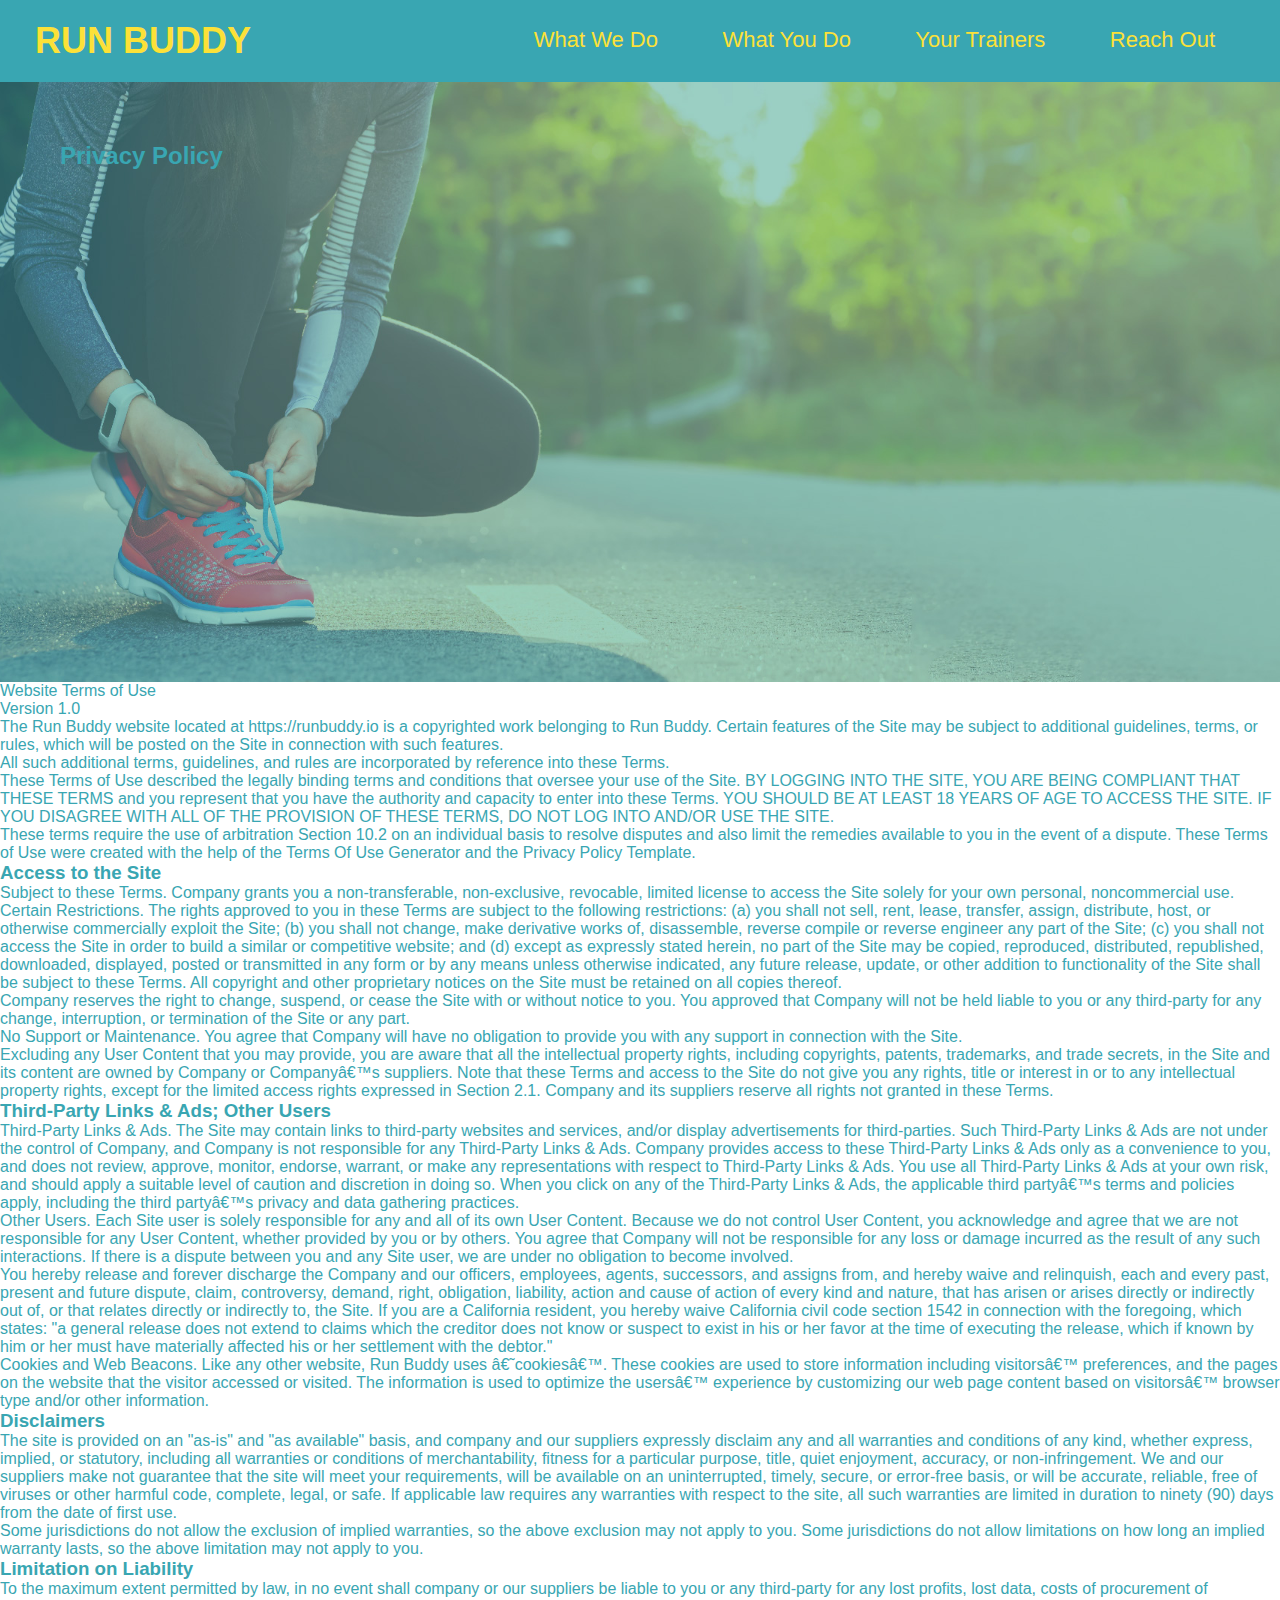
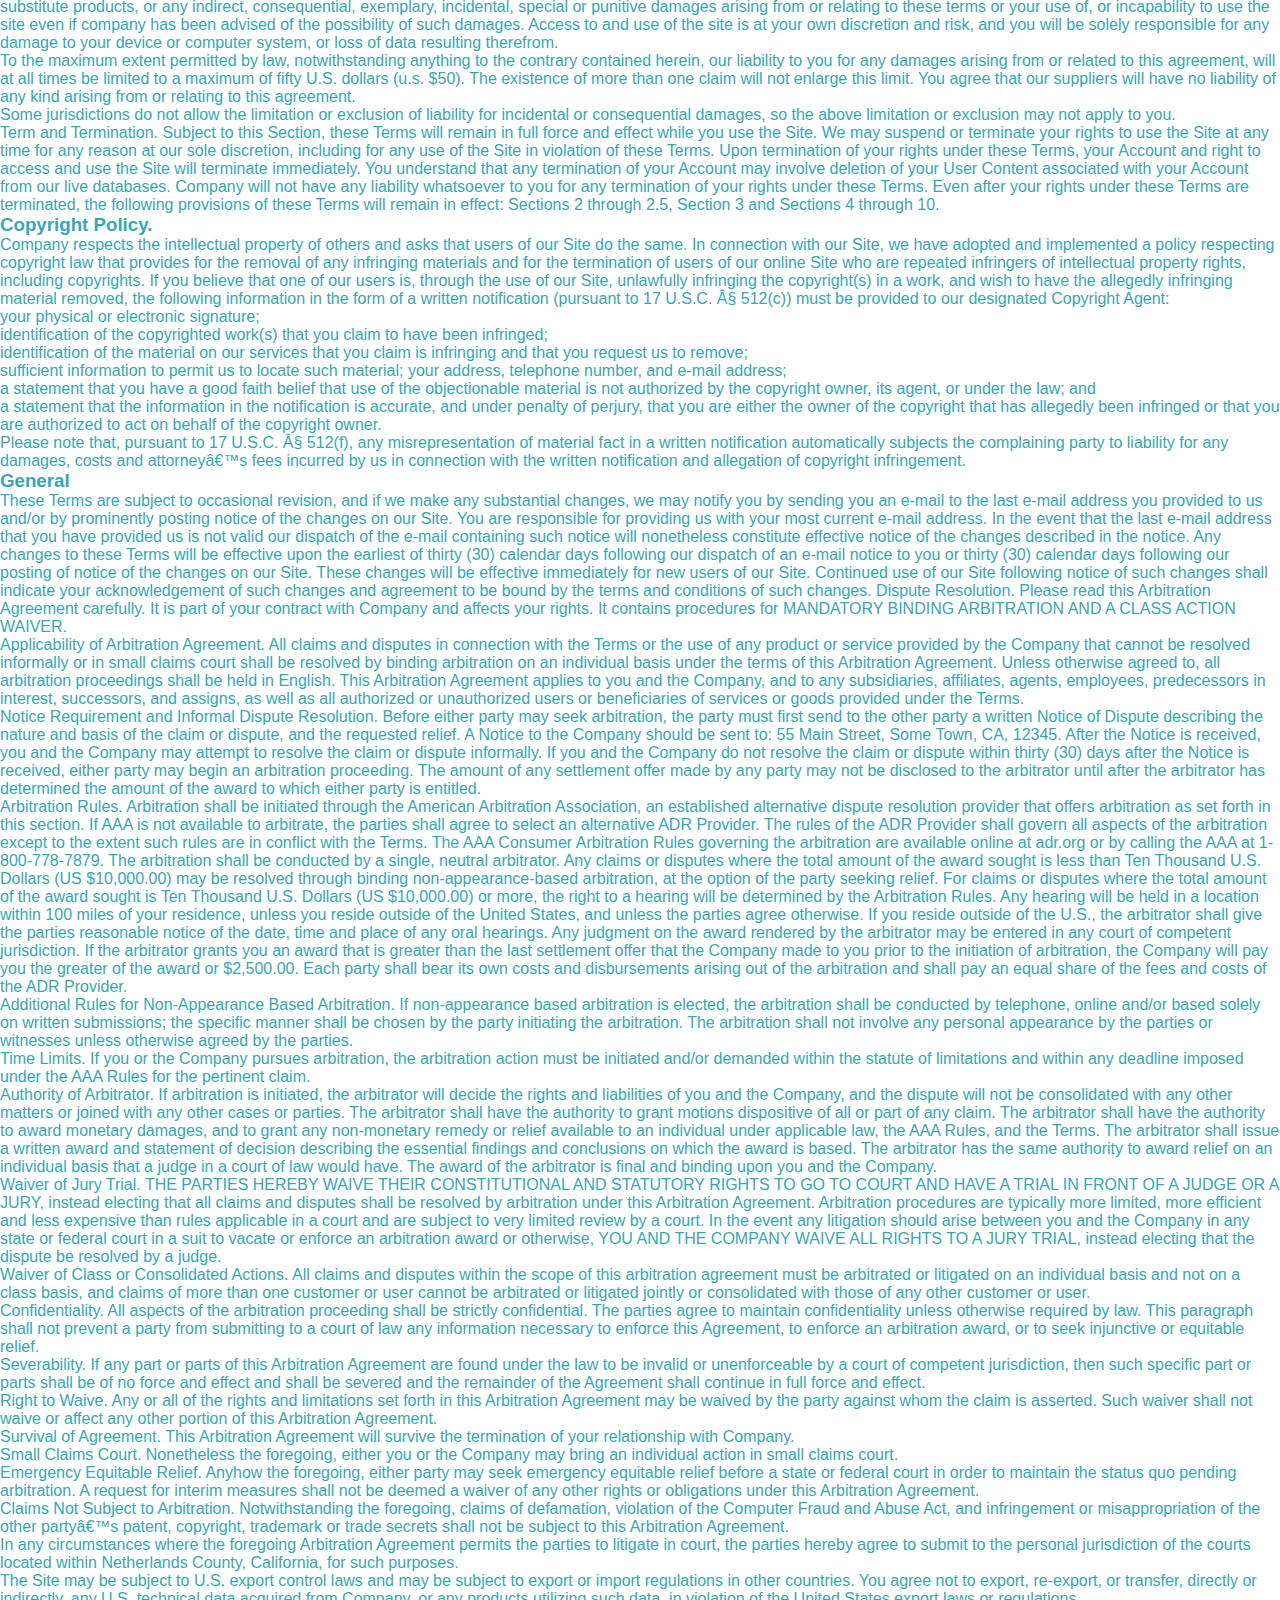
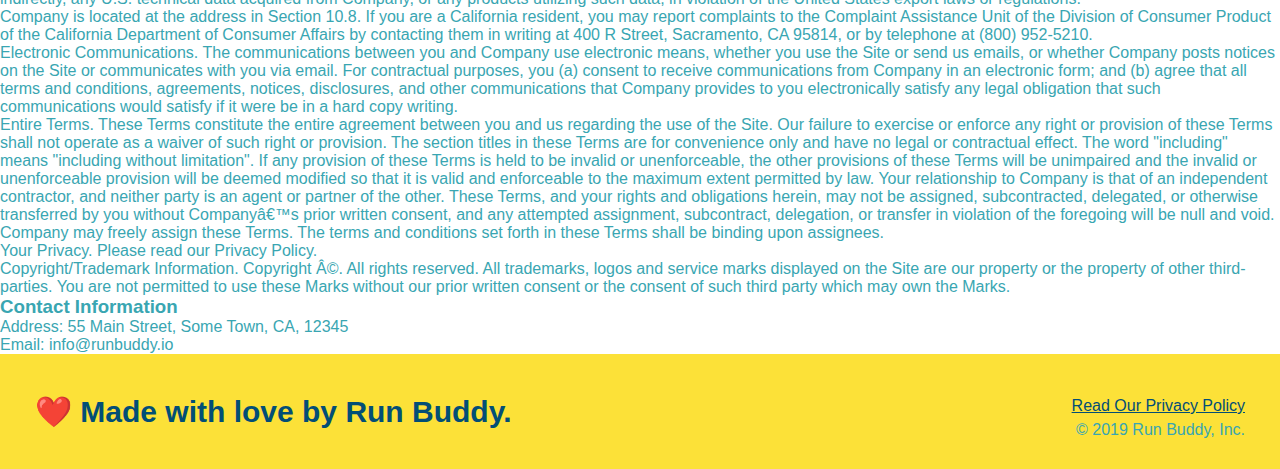
==== privacy-policy.html @ 78d750ea "privacy policy" ====
<!DOCTYPE html>
<html lang="en">
  <head>
    <meta charset="UTF-8" />
    <title>Privacy Policy - Run Buddy</title>
    <link rel="stylesheet" href="./assets/css/style.css" />
    <link rel="stylesheet" href="./assets/css/secondary-styles.css" />
  </head>
  <body>
    <header>
        <h1>
            <a href="/">RUN BUDDY</a>
        </h1>
        <nav>
            <!-- Unordered list element -->
            <ul>
                <!-- List item element  -->
                <li>
                    <!-- Anchor element  -->
                    <a href="./index.html#what-we-do">What We Do</a>
                </li>
                <li>
                    <a href="./index.html#what-you-do">What You Do</a>
                </li>
                <li>
                    <a href="./index.html#your-trainers">Your Trainers</a>
                </li>
                <li>
                    <a href="./index.html#reach-out">Reach Out</a>
                </li>
            </ul>
        </nav>
    </header>
    <section class="hero">
        <h2 class="page-title">
            Privacy Policy
        </h2>
    </section>
    <article class="secondary-content">

      <p>
        Website Terms of Use
      </p>

      <p>
        Version 1.0
      </p>

      <p>
        The Run Buddy website located at https://runbuddy.io is a copyrighted work belonging to Run Buddy. Certain
        features of the Site may be subject to additional guidelines, terms, or rules, which will be posted on the Site
        in connection with such features.
      </p>

      <p>
        All such additional terms, guidelines, and rules are incorporated by reference into these Terms.
      </p>

      <p>
        These Terms of Use described the legally binding terms and conditions that oversee your use of the Site. BY
        LOGGING INTO THE SITE, YOU ARE BEING COMPLIANT THAT THESE TERMS and you represent that you have the authority
        and capacity to enter into these Terms. YOU SHOULD BE AT LEAST 18 YEARS OF AGE TO ACCESS THE SITE. IF YOU
        DISAGREE WITH ALL OF THE PROVISION OF THESE TERMS, DO NOT LOG INTO AND/OR USE THE SITE.
      </p>

      <p>
        These terms require the use of arbitration Section 10.2 on an individual basis to resolve disputes and also
        limit the remedies available to you in the event of a dispute. These Terms of Use were created with the help of
        the Terms Of Use Generator and the Privacy Policy Template.
      </p>

      <h3>
        Access to the Site
      </h3>

      <p>
        Subject to these Terms. Company grants you a non-transferable, non-exclusive, revocable, limited license to
        access the Site solely for your own personal, noncommercial use.
      </p>

      <p>
        Certain Restrictions. The rights approved to you in these Terms are subject to the following restrictions: (a)
        you shall not sell, rent, lease, transfer, assign, distribute, host, or otherwise commercially exploit the Site;
        (b) you shall not change, make derivative works of, disassemble, reverse compile or reverse engineer any part of
        the Site; (c) you shall not access the Site in order to build a similar or competitive website; and (d) except
        as expressly stated herein, no part of the Site may be copied, reproduced, distributed, republished, downloaded,
        displayed, posted or transmitted in any form or by any means unless otherwise indicated, any future release,
        update, or other addition to functionality of the Site shall be subject to these Terms. All copyright and other
        proprietary notices on the Site must be retained on all copies thereof.
      </p>

      <p>
        Company reserves the right to change, suspend, or cease the Site with or without notice to you. You approved
        that Company will not be held liable to you or any third-party for any change, interruption, or termination of
        the Site or any part.
      </p>

      <p>
        No Support or Maintenance. You agree that Company will have no obligation to provide you with any support in
        connection with the Site.
      </p>

      <p>
        Excluding any User Content that you may provide, you are aware that all the intellectual property rights,
        including copyrights, patents, trademarks, and trade secrets, in the Site and its content are owned by Company
        or Companyâ€™s suppliers. Note that these Terms and access to the Site do not give you any rights, title or
        interest in or to any intellectual property rights, except for the limited access rights expressed in Section
        2.1. Company and its suppliers reserve all rights not granted in these Terms.
      </p>

      <h3>
        Third-Party Links & Ads; Other Users
      </h3>

      <p>
        Third-Party Links & Ads. The Site may contain links to third-party websites and services, and/or display
        advertisements for third-parties. Such Third-Party Links & Ads are not under the control of Company, and Company
        is not responsible for any Third-Party Links & Ads. Company provides access to these Third-Party Links & Ads
        only as a convenience to you, and does not review, approve, monitor, endorse, warrant, or make any
        representations with respect to Third-Party Links & Ads. You use all Third-Party Links & Ads at your own risk,
        and should apply a suitable level of caution and discretion in doing so. When you click on any of the
        Third-Party Links & Ads, the applicable third partyâ€™s terms and policies apply, including the third partyâ€™s
        privacy and data gathering practices.
      </p>

      <p>
        Other Users. Each Site user is solely responsible for any and all of its own User Content. Because we do not
        control User Content, you acknowledge and agree that we are not responsible for any User Content, whether
        provided by you or by others. You agree that Company will not be responsible for any loss or damage incurred as
        the result of any such interactions. If there is a dispute between you and any Site user, we are under no
        obligation to become involved.
      </p>

      <p>
        You hereby release and forever discharge the Company and our officers, employees, agents, successors, and
        assigns from, and hereby waive and relinquish, each and every past, present and future dispute, claim,
        controversy, demand, right, obligation, liability, action and cause of action of every kind and nature, that has
        arisen or arises directly or indirectly out of, or that relates directly or indirectly to, the Site. If you are
        a California resident, you hereby waive California civil code section 1542 in connection with the foregoing,
        which states: "a general release does not extend to claims which the creditor does not know or suspect to exist
        in his or her favor at the time of executing the release, which if known by him or her must have materially
        affected his or her settlement with the debtor."
      </p>

      <p>
        Cookies and Web Beacons. Like any other website, Run Buddy uses â€˜cookiesâ€™. These cookies are used to store
        information including visitorsâ€™ preferences, and the pages on the website that the visitor accessed or visited.
        The information is used to optimize the usersâ€™ experience by customizing our web page content based on visitorsâ€™
        browser type and/or other information.
      </p>

      <h3>
        Disclaimers
      </h3>

      <p>
        The site is provided on an "as-is" and "as available" basis, and company and our suppliers expressly disclaim
        any and all warranties and conditions of any kind, whether express, implied, or statutory, including all
        warranties or conditions of merchantability, fitness for a particular purpose, title, quiet enjoyment, accuracy,
        or non-infringement. We and our suppliers make not guarantee that the site will meet your requirements, will be
        available on an uninterrupted, timely, secure, or error-free basis, or will be accurate, reliable, free of
        viruses or other harmful code, complete, legal, or safe. If applicable law requires any warranties with respect
        to the site, all such warranties are limited in duration to ninety (90) days from the date of first use.
      </p>

      <p>
        Some jurisdictions do not allow the exclusion of implied warranties, so the above exclusion may not apply to
        you. Some jurisdictions do not allow limitations on how long an implied warranty lasts, so the above limitation
        may not apply to you.
      </p>

      <h3>
        Limitation on Liability
      </h3>

      <p>
        To the maximum extent permitted by law, in no event shall company or our suppliers be liable to you or any
        third-party for any lost profits, lost data, costs of procurement of substitute products, or any indirect,
        consequential, exemplary, incidental, special or punitive damages arising from or relating to these terms or
        your use of, or incapability to use the site even if company has been advised of the possibility of such
        damages. Access to and use of the site is at your own discretion and risk, and you will be solely responsible
        for any damage to your device or computer system, or loss of data resulting therefrom.
      </p>

      <p>
        To the maximum extent permitted by law, notwithstanding anything to the contrary contained herein, our liability
        to you for any damages arising from or related to this agreement, will at all times be limited to a maximum of
        fifty U.S. dollars (u.s. $50). The existence of more than one claim will not enlarge this limit. You agree that
        our suppliers will have no liability of any kind arising from or relating to this agreement.
      </p>

      <p>
        Some jurisdictions do not allow the limitation or exclusion of liability for incidental or consequential
        damages, so the above limitation or exclusion may not apply to you.
      </p>

      <p>
        Term and Termination. Subject to this Section, these Terms will remain in full force and effect while you use
        the Site. We may suspend or terminate your rights to use the Site at any time for any reason at our sole
        discretion, including for any use of the Site in violation of these Terms. Upon termination of your rights under
        these Terms, your Account and right to access and use the Site will terminate immediately. You understand that
        any termination of your Account may involve deletion of your User Content associated with your Account from our
        live databases. Company will not have any liability whatsoever to you for any termination of your rights under
        these Terms. Even after your rights under these Terms are terminated, the following provisions of these Terms
        will remain in effect: Sections 2 through 2.5, Section 3 and Sections 4 through 10.
      </p>

      <h3>
        Copyright Policy.
      </h3>

      <p>
        Company respects the intellectual property of others and asks that users of our Site do the same. In connection
        with our Site, we have adopted and implemented a policy respecting copyright law that provides for the removal
        of any infringing materials and for the termination of users of our online Site who are repeated infringers of
        intellectual property rights, including copyrights. If you believe that one of our users is, through the use of
        our Site, unlawfully infringing the copyright(s) in a work, and wish to have the allegedly infringing material
        removed, the following information in the form of a written notification (pursuant to 17 U.S.C. Â§ 512(c)) must
        be provided to our designated Copyright Agent:
      </p>

      <ul>
        <li>
          your physical or electronic signature;
        </li>
        <li>
          identification of the copyrighted work(s) that you claim to have been infringed;
        </li>
        <li>
          identification of the material on our services that you claim is infringing and that you request us to remove;
        </li>
        <li>
          sufficient information to permit us to locate such material; your address, telephone number, and e-mail
          address;
        </li>
        <li>
          a statement that you have a good faith belief that use of the objectionable material is not authorized by the
          copyright owner, its agent, or under the law; and
        </li>
        <li>
          a statement that the information in the notification is accurate, and under penalty of perjury, that you are
          either the owner of the copyright that has allegedly been infringed or that you are authorized to act on
          behalf of the copyright owner.
        </li>
      </ul>

      <p>
        Please note that, pursuant to 17 U.S.C. Â§ 512(f), any misrepresentation of material fact in a written
        notification automatically subjects the complaining party to liability for any damages, costs and attorneyâ€™s
        fees incurred by us in connection with the written notification and allegation of copyright infringement.
      </p>

      <h3>
        General
      </h3>

      <p>
        These Terms are subject to occasional revision, and if we make any substantial changes, we may notify you by
        sending you an e-mail to the last e-mail address you provided to us and/or by prominently posting notice of the
        changes on our Site. You are responsible for providing us with your most current e-mail address. In the event
        that the last e-mail address that you have provided us is not valid our dispatch of the e-mail containing such
        notice will nonetheless constitute effective notice of the changes described in the notice. Any changes to these
        Terms will be effective upon the earliest of thirty (30) calendar days following our dispatch of an e-mail
        notice to you or thirty (30) calendar days following our posting of notice of the changes on our Site. These
        changes will be effective immediately for new users of our Site. Continued use of our Site following notice of
        such changes shall indicate your acknowledgement of such changes and agreement to be bound by the terms and
        conditions of such changes. Dispute Resolution. Please read this Arbitration Agreement carefully. It is part of
        your contract with Company and affects your rights. It contains procedures for MANDATORY BINDING ARBITRATION AND
        A CLASS ACTION WAIVER.
      </p>

      <p>
        Applicability of Arbitration Agreement. All claims and disputes in connection with the Terms or the use of any
        product or service provided by the Company that cannot be resolved informally or in small claims court shall be
        resolved by binding arbitration on an individual basis under the terms of this Arbitration Agreement. Unless
        otherwise agreed to, all arbitration proceedings shall be held in English. This Arbitration Agreement applies to
        you and the Company, and to any subsidiaries, affiliates, agents, employees, predecessors in interest,
        successors, and assigns, as well as all authorized or unauthorized users or beneficiaries of services or goods
        provided under the Terms.
      </p>

      <p>
        Notice Requirement and Informal Dispute Resolution. Before either party may seek arbitration, the party must
        first send to the other party a written Notice of Dispute describing the nature and basis of the claim or
        dispute, and the requested relief. A Notice to the Company should be sent to: 55 Main Street, Some Town, CA,
        12345. After the Notice is received, you and the Company may attempt to resolve the claim or dispute informally.
        If you and the Company do not resolve the claim or dispute within thirty (30) days after the Notice is received,
        either party may begin an arbitration proceeding. The amount of any settlement offer made by any party may not
        be disclosed to the arbitrator until after the arbitrator has determined the amount of the award to which either
        party is entitled.
      </p>

      <p>
        Arbitration Rules. Arbitration shall be initiated through the American Arbitration Association, an established
        alternative dispute resolution provider that offers arbitration as set forth in this section. If AAA is not
        available to arbitrate, the parties shall agree to select an alternative ADR Provider. The rules of the ADR
        Provider shall govern all aspects of the arbitration except to the extent such rules are in conflict with the
        Terms. The AAA Consumer Arbitration Rules governing the arbitration are available online at adr.org or by
        calling the AAA at 1-800-778-7879. The arbitration shall be conducted by a single, neutral arbitrator. Any
        claims or disputes where the total amount of the award sought is less than Ten Thousand U.S. Dollars (US
        $10,000.00) may be resolved through binding non-appearance-based arbitration, at the option of the party seeking
        relief. For claims or disputes where the total amount of the award sought is Ten Thousand U.S. Dollars (US
        $10,000.00) or more, the right to a hearing will be determined by the Arbitration Rules. Any hearing will be
        held in a location within 100 miles of your residence, unless you reside outside of the United States, and
        unless the parties agree otherwise. If you reside outside of the U.S., the arbitrator shall give the parties
        reasonable notice of the date, time and place of any oral hearings. Any judgment on the award rendered by the
        arbitrator may be entered in any court of competent jurisdiction. If the arbitrator grants you an award that is
        greater than the last settlement offer that the Company made to you prior to the initiation of arbitration, the
        Company will pay you the greater of the award or $2,500.00. Each party shall bear its own costs and
        disbursements arising out of the arbitration and shall pay an equal share of the fees and costs of the ADR
        Provider.
      </p>

      <p>
        Additional Rules for Non-Appearance Based Arbitration. If non-appearance based arbitration is elected, the
        arbitration shall be conducted by telephone, online and/or based solely on written submissions; the specific
        manner shall be chosen by the party initiating the arbitration. The arbitration shall not involve any personal
        appearance by the parties or witnesses unless otherwise agreed by the parties.
      </p>

      <p>
        Time Limits. If you or the Company pursues arbitration, the arbitration action must be initiated and/or demanded
        within the statute of limitations and within any deadline imposed under the AAA Rules for the pertinent claim.
      </p>

      <p>
        Authority of Arbitrator. If arbitration is initiated, the arbitrator will decide the rights and liabilities of
        you and the Company, and the dispute will not be consolidated with any other matters or joined with any other
        cases or parties. The arbitrator shall have the authority to grant motions dispositive of all or part of any
        claim. The arbitrator shall have the authority to award monetary damages, and to grant any non-monetary remedy
        or relief available to an individual under applicable law, the AAA Rules, and the Terms. The arbitrator shall
        issue a written award and statement of decision describing the essential findings and conclusions on which the
        award is based. The arbitrator has the same authority to award relief on an individual basis that a judge in a
        court of law would have. The award of the arbitrator is final and binding upon you and the Company.
      </p>

      <p>
        Waiver of Jury Trial. THE PARTIES HEREBY WAIVE THEIR CONSTITUTIONAL AND STATUTORY RIGHTS TO GO TO COURT AND HAVE
        A TRIAL IN FRONT OF A JUDGE OR A JURY, instead electing that all claims and disputes shall be resolved by
        arbitration under this Arbitration Agreement. Arbitration procedures are typically more limited, more efficient
        and less expensive than rules applicable in a court and are subject to very limited review by a court. In the
        event any litigation should arise between you and the Company in any state or federal court in a suit to vacate
        or enforce an arbitration award or otherwise, YOU AND THE COMPANY WAIVE ALL RIGHTS TO A JURY TRIAL, instead
        electing that the dispute be resolved by a judge.
      </p>

      <p>
        Waiver of Class or Consolidated Actions. All claims and disputes within the scope of this arbitration agreement
        must be arbitrated or litigated on an individual basis and not on a class basis, and claims of more than one
        customer or user cannot be arbitrated or litigated jointly or consolidated with those of any other customer or
        user.
      </p>

      <p>
        Confidentiality. All aspects of the arbitration proceeding shall be strictly confidential. The parties agree to
        maintain confidentiality unless otherwise required by law. This paragraph shall not prevent a party from
        submitting to a court of law any information necessary to enforce this Agreement, to enforce an arbitration
        award, or to seek injunctive or equitable relief.
      </p>

      <p>
        Severability. If any part or parts of this Arbitration Agreement are found under the law to be invalid or
        unenforceable by a court of competent jurisdiction, then such specific part or parts shall be of no force and
        effect and shall be severed and the remainder of the Agreement shall continue in full force and effect.
      </p>

      <p>
        Right to Waive. Any or all of the rights and limitations set forth in this Arbitration Agreement may be waived
        by the party against whom the claim is asserted. Such waiver shall not waive or affect any other portion of this
        Arbitration Agreement.
      </p>

      <p>
        Survival of Agreement. This Arbitration Agreement will survive the termination of your relationship with
        Company.
      </p>

      <p>
        Small Claims Court. Nonetheless the foregoing, either you or the Company may bring an individual action in small
        claims court.
      </p>

      <p>
        Emergency Equitable Relief. Anyhow the foregoing, either party may seek emergency equitable relief before a
        state or federal court in order to maintain the status quo pending arbitration. A request for interim measures
        shall not be deemed a waiver of any other rights or obligations under this Arbitration Agreement.
      </p>

      <p>
        Claims Not Subject to Arbitration. Notwithstanding the foregoing, claims of defamation, violation of the
        Computer Fraud and Abuse Act, and infringement or misappropriation of the other partyâ€™s patent, copyright,
        trademark or trade secrets shall not be subject to this Arbitration Agreement.
      </p>

      <p>
        In any circumstances where the foregoing Arbitration Agreement permits the parties to litigate in court, the
        parties hereby agree to submit to the personal jurisdiction of the courts located within Netherlands County,
        California, for such purposes.
      </p>

      <p>
        The Site may be subject to U.S. export control laws and may be subject to export or import regulations in other
        countries. You agree not to export, re-export, or transfer, directly or indirectly, any U.S. technical data
        acquired from Company, or any products utilizing such data, in violation of the United States export laws or
        regulations.
      </p>

      <p>
        Company is located at the address in Section 10.8. If you are a California resident, you may report complaints
        to the Complaint Assistance Unit of the Division of Consumer Product of the California Department of Consumer
        Affairs by contacting them in writing at 400 R Street, Sacramento, CA 95814, or by telephone at (800) 952-5210.
      </p>

      <p>
        Electronic Communications. The communications between you and Company use electronic means, whether you use the
        Site or send us emails, or whether Company posts notices on the Site or communicates with you via email. For
        contractual purposes, you (a) consent to receive communications from Company in an electronic form; and (b)
        agree that all terms and conditions, agreements, notices, disclosures, and other communications that Company
        provides to you electronically satisfy any legal obligation that such communications would satisfy if it were be
        in a hard copy writing.
      </p>

      <p>
        Entire Terms. These Terms constitute the entire agreement between you and us regarding the use of the Site. Our
        failure to exercise or enforce any right or provision of these Terms shall not operate as a waiver of such right
        or provision. The section titles in these Terms are for convenience only and have no legal or contractual
        effect. The word "including" means "including without limitation". If any provision of these Terms is held to be
        invalid or unenforceable, the other provisions of these Terms will be unimpaired and the invalid or
        unenforceable provision will be deemed modified so that it is valid and enforceable to the maximum extent
        permitted by law. Your relationship to Company is that of an independent contractor, and neither party is an
        agent or partner of the other. These Terms, and your rights and obligations herein, may not be assigned,
        subcontracted, delegated, or otherwise transferred by you without Companyâ€™s prior written consent, and any
        attempted assignment, subcontract, delegation, or transfer in violation of the foregoing will be null and void.
        Company may freely assign these Terms. The terms and conditions set forth in these Terms shall be binding upon
        assignees.
      </p>

      <p>
        Your Privacy. Please read our Privacy Policy.
      </p>

      <p>
        Copyright/Trademark Information. Copyright Â©. All rights reserved. All trademarks, logos and service marks
        displayed on the Site are our property or the property of other third-parties. You are not permitted to use
        these Marks without our prior written consent or the consent of such third party which may own the Marks.
      </p>

      <h3>
        Contact Information
      </h3>

      <p>
        Address: 55 Main Street, Some Town, CA, 12345
      </p>

      <p>
        Email: info@runbuddy.io
      </p>

    </article>

    <footer>
        <h2>❤️ Made with love by Run Buddy.</h2>
        <div>
            <a href="#">Read Our Privacy Policy</a>
            <br />
            &copy; 2019 Run Buddy, Inc.
        </div>
    </footer>
  </body>
</html>
---- assets/css/style.css ----
* {
    margin: 0;
    padding: 0;
    box-sizing: border-box;
}

body {
    font-family: Arial, Helvetica, sans-serif;
    color: #39a6b2;
}

/* apply styles to <header> */
header {
    padding: 20px 35px;
    background-color: #39a6b2;
}

header h1 {
    font-weight: bold;
    font-size: 36px;
    color: #fce138;
    margin: 0;
    display: inline;
}

header a {
    text-decoration: none;
    color: #fce138;
}

header nav {
    float: right;
    margin: 7px 0;
}

header nav ul li {
    display: inline;
}

header nav ul li a {
    margin: 0 30px;
    font-weight: lighter;
    font-size: 22px;
}

footer {
    background: #fce138;
    width: 100%;
    padding: 40px 35px;
}

footer h2 {
    display: inline;
    color: #024e76;
    font-size: 30px;
    margin: 0;
}

footer div {
    float: right;
    line-height: 1.5;
    text-align: right;
}

footer a {
    color: #024e76;
}

section {
    padding: 60px;
}

/* Hero Style Start  */
.hero {
    background-image: url("../images/hero-bg.jpg");
    background-size: cover;
    background-position: center;
    position: relative;
    height: 600px;
}

.hero-form {
    color: #024e76;
    background-color: #fce138;
    padding: 20px;
    width: 500px;
    border: solid 3px #024e76;
    position: absolute;
    bottom: 120px;
    right: 140px;
}

.hero-form p {
    margin: 5px 0 15px 0;
}

.form-input {
    border: 1px solid #024e76;
    display: block;
    padding: 7px 15px;
    font-size: 16px;
    color: #024e76;
    width: 100%;
    margin-bottom: 15px;
}

.hero-form label {
    margin: 0 5px;
}

.hero-form button {
    color: #fce138;
    background-color: #024e76;
    border: none;
    padding: 10px 20px;
    font-size: 16px;
}
/* Hero Style End  */

.intro {
    text-align: center;
}

.intro p {
    line-height: 1.7;
    color: #39a6b2;
    width: 80%;
    font-size: 20px;
    /* add this alongside your other declarations */
    margin: 0 auto;
}

.steps {
    text-align: center;
    background: #fce138;
}

.steps div {
    margin-bottom: 80px;
}

.steps img {
    width: 15%;
    margin: 10px 0;
}

.steps h3 {
    color: #024e76;
    font-size: 46px;
    margin-top: 10px;
}

.steps p {
    color: #39a6b2;
    font-size: 23px;
}

.steps span {
    font-size: 38px;
}

.section-title {
    font-size: 55px;
    color: #024e76;
    margin-bottom: 35px;
    padding: 0 100px 20px 100px;
    display: inline-block;
    border-bottom: 3px solid;
  }
  
  .primary-border {
    border-color: #fce138;
  }
  
  .secondary-border {
    border-color: #39a6b2;
  }

.trainers {
    text-align: center;
}

/* why is image centered? just using 'text-align' */
.trainer {
    width: 900px;
    margin: 0 auto 30px auto;
    background: #024e76;
    color: #fce138;
    overflow: auto;
}

.trainer img {
    width: 35%;
    float: left;
}

.trainer-bio {
    padding: 35px;
    float: left;
    width: 65%;
}

.trainer-bio h3 {
    font-size: 32px;
    margin-bottom: 8px;
}

.trainer-bio h4 {
font-weight: lighter;
font-size: 26px;
margin-bottom: 25px;
}

.trainer-bio p {
font-size: 17px;
line-height: 1.3;
}

/* reach out style start  */
.contact {
    text-align: center;
    background: #024e76;
}

.contact h2 {
    color: #fce138;
}

.contact-info iframe {
    width: 400px;
    height: 400px;
}

.contact-info div {
width: 410px;
display: inline-block;
vertical-align: top;
text-align: left;
margin: 30px 0 0 60px;
color: white;
}

.contact-info h3 {
color: #fce138;
font-size: 32px;
}

.contact-info p, .contact-info address {
margin: 20px 0;
line-height: 1.5;
font-size: 20px;
font-style: normal;
}

.contact-info a {
color: #fce138;
}
/* reach out style end  */

.text-left {
    text-align: left;
}

.text-right {
    text-align: right;
}
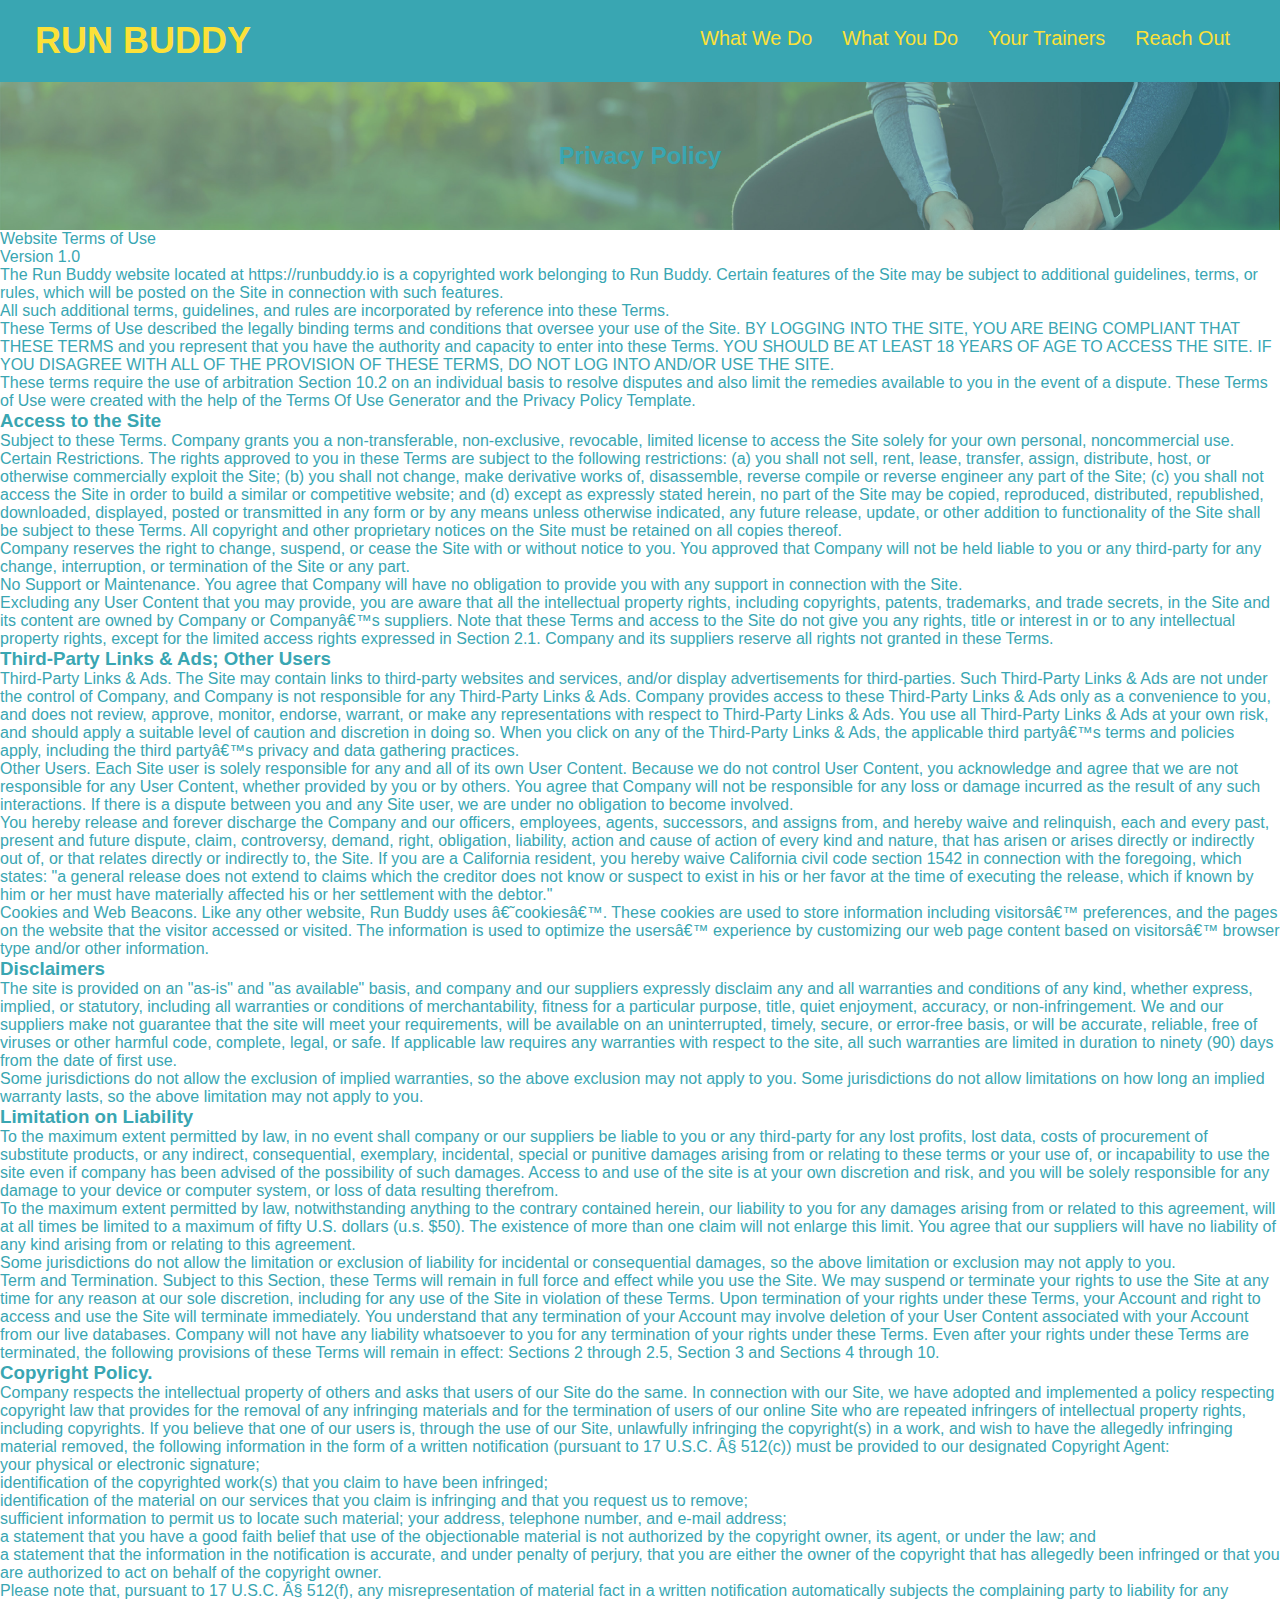
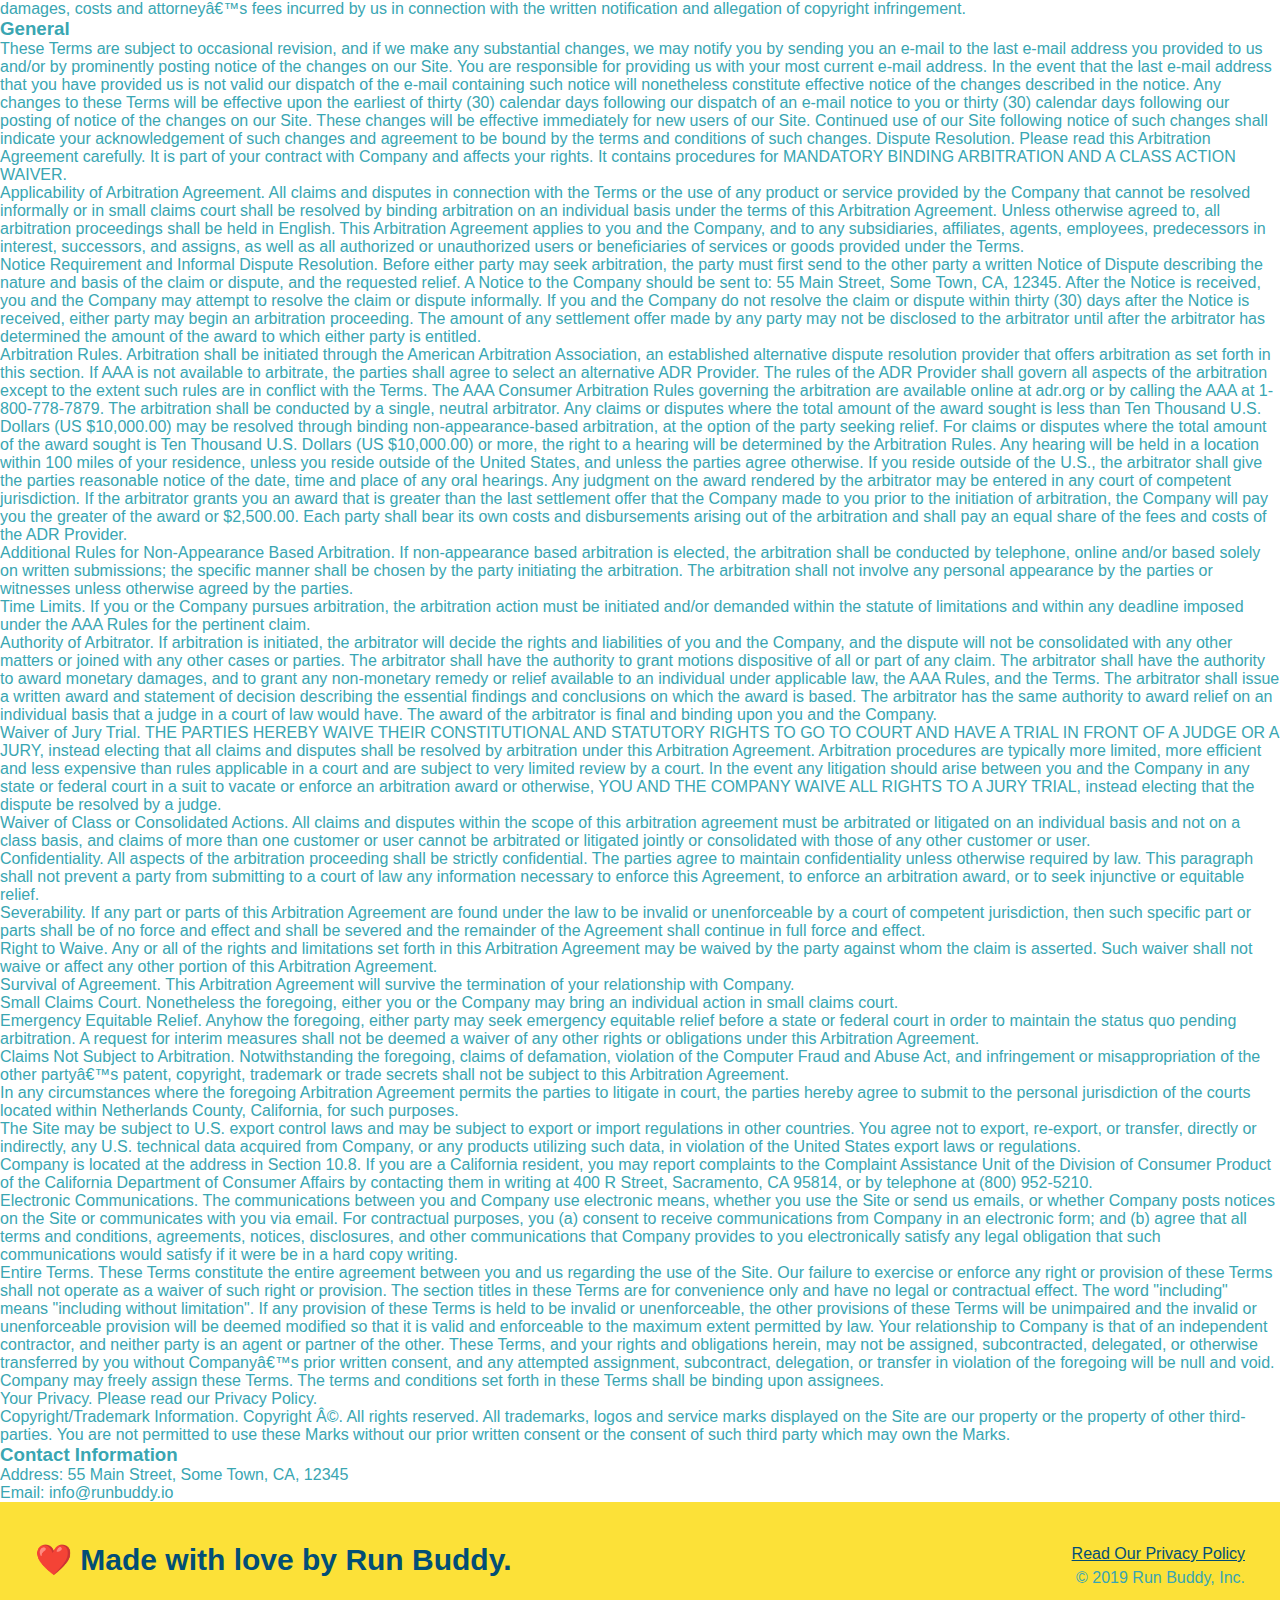
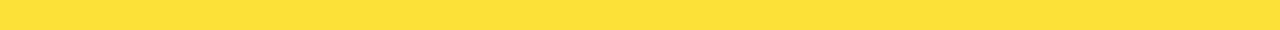
==== commit 1eedd95b: "start media queries" ====
--- a/privacy-policy.html
+++ b/privacy-policy.html
@@ -1,7 +1,7 @@
 <!DOCTYPE html>
 <html lang="en">
   <head>
-    <meta charset="UTF-8" />
+    <meta name="viewport" content="width=device-width, initial-scale=1.0" />
     <title>Privacy Policy - Run Buddy</title>
     <link rel="stylesheet" href="./assets/css/style.css" />
     <link rel="stylesheet" href="./assets/css/secondary-styles.css" />
--- a/assets/css/style.css
+++ b/assets/css/style.css
@@ -4,6 +4,8 @@
     box-sizing: border-box;
 }
 
+
+
 body {
     font-family: Arial, Helvetica, sans-serif;
     color: #39a6b2;
@@ -13,6 +15,9 @@
 header {
     padding: 20px 35px;
     background-color: #39a6b2;
+    display: flex;
+    justify-content: space-between;
+    flex-wrap: wrap;
 }
 
 header h1 {
@@ -20,7 +25,6 @@
     font-size: 36px;
     color: #fce138;
     margin: 0;
-    display: inline;
 }
 
 header a {
@@ -29,35 +33,40 @@
 }
 
 header nav {
-    float: right;
     margin: 7px 0;
 }
 
-header nav ul li {
-    display: inline;
-}
+header nav ul {
+    display: flex;
+    flex-wrap: wrap;
+    justify-content: space-between;
+    align-items: center;
+    list-style: none;
+  }
+
 
 header nav ul li a {
-    margin: 0 30px;
+    padding: 10px 15px;
     font-weight: lighter;
-    font-size: 22px;
+    font-size: 1.55vw;
 }
 
 footer {
     background: #fce138;
     width: 100%;
     padding: 40px 35px;
+    display: flex;
+    justify-content: space-between;
+    flex-wrap: wrap;
 }
 
 footer h2 {
-    display: inline;
     color: #024e76;
     font-size: 30px;
     margin: 0;
 }
 
 footer div {
-    float: right;
     line-height: 1.5;
     text-align: right;
 }
@@ -66,28 +75,39 @@
     color: #024e76;
 }
 
-section {
-    padding: 60px;
-}
 
 /* Hero Style Start  */
 .hero {
     background-image: url("../images/hero-bg.jpg");
     background-size: cover;
     background-position: center;
-    position: relative;
-    height: 600px;
-}
+    display: flex;
+    justify-content: center;
+    flex-wrap: wrap;
+    align-items: flex-start;
+
+}
+.hero-cta {
+    width: 35%;
+    text-align: right;
+    margin: 3.5%;
+    color: #fff;
+    font-size: 18px;
+    line-height: 1.2;
+}
+.hero-cta h2 {
+    font-style: italic;
+    font-size: 55px;
+    color: #fce138;
+  }
 
 .hero-form {
     color: #024e76;
     background-color: #fce138;
     padding: 20px;
-    width: 500px;
     border: solid 3px #024e76;
-    position: absolute;
-    bottom: 120px;
-    right: 140px;
+    width: 40%;
+    margin: 3.5%
 }
 
 .hero-form p {
@@ -117,9 +137,6 @@
 }
 /* Hero Style End  */
 
-.intro {
-    text-align: center;
-}
 
 .intro p {
     line-height: 1.7;
@@ -128,44 +145,68 @@
     font-size: 20px;
     /* add this alongside your other declarations */
     margin: 0 auto;
+    text-align: center;
 }
 
 .steps {
+    background: #fce138;
+}
+
+.step h3 {
+    color: #024e76;
+    font-size: 46px;
+    flex: 1 30%;
+}
+
+.step-info {
+    flex: 2 70%;
+    display: flex;
+    flex-wrap: wrap;
+    align-items: center;
+}
+
+.step-img {
+    flex: 1 12%;
+    margin-right: 20px;
+}
+
+.step-img img {
+    max-width: 100%;
+}
+
+.step-text {
+    flex: 12;
+}
+
+.step-text p {
+    color: #39a6b2;
+    font-size: 18px;
+}
+
+.step-text h4 {
+    font-size: 26px;
+    line-height: 1.5;
+    color: #024e76;
+  }
+
+.step {
+    margin: 50px auto;
+    padding-bottom: 50px;
+    width: 80%;
+    border-bottom: 1px solid #39a6b2;
+    display: flex;
+    flex-wrap: wrap;
+    align-items: center;
+    justify-content: space-between;
+}
+.section-title {
+    font-size: 48px;
+    color: #024e76;
+    border-bottom: 3px solid;
+    padding-bottom: 20px;
     text-align: center;
-    background: #fce138;
-}
-
-.steps div {
-    margin-bottom: 80px;
-}
-
-.steps img {
-    width: 15%;
-    margin: 10px 0;
-}
-
-.steps h3 {
-    color: #024e76;
-    font-size: 46px;
-    margin-top: 10px;
-}
-
-.steps p {
-    color: #39a6b2;
-    font-size: 23px;
-}
-
-.steps span {
-    font-size: 38px;
-}
-
-.section-title {
-    font-size: 55px;
-    color: #024e76;
-    margin-bottom: 35px;
-    padding: 0 100px 20px 100px;
-    display: inline-block;
-    border-bottom: 3px solid;
+    margin: 0 auto 35px auto;
+    width: 50%;
   }
   
   .primary-border {
@@ -177,83 +218,106 @@
   }
 
 .trainers {
-    text-align: center;
-}
-
-/* why is image centered? just using 'text-align' */
+    width: 100%;
+    margin: 0 auto;
+    display: flex;
+    flex-wrap: wrap;
+    justify-content: space-around;
+}
+
 .trainer {
-    width: 900px;
-    margin: 0 auto 30px auto;
+    margin: 20px;
     background: #024e76;
     color: #fce138;
-    overflow: auto;
+    flex: 1;
 }
 
 .trainer img {
-    width: 35%;
-    float: left;
+    width: 100%;
 }
 
 .trainer-bio {
-    padding: 35px;
-    float: left;
-    width: 65%;
+    padding: 25px;
+    line-height: 1.3;
 }
 
 .trainer-bio h3 {
-    font-size: 32px;
-    margin-bottom: 8px;
+    font-size: 28px;
 }
 
 .trainer-bio h4 {
-font-weight: lighter;
-font-size: 26px;
-margin-bottom: 25px;
+    font-weight: lighter;
+    font-size: 22px;
+    margin-bottom: 15px;
 }
 
 .trainer-bio p {
-font-size: 17px;
-line-height: 1.3;
+    font-size: 17px;
 }
 
 /* reach out style start  */
 .contact {
+    background: #024e76;
+}
+
+.contact h2 {
+    color: #fce138;
+}
+
+.contact-info {
+    display: flex;
+    justify-content: space-between;
+    flex-wrap: wrap;
+}
+
+.contact-info > * {
+    flex: 1;
+    margin: 15px;
+}
+
+.contact-info iframe {
+    height: 400px;
+}
+
+.contact-info div {
+    color: white;
+}
+
+.contact-info h3 {
+    color: #fce138;
+    font-size: 32px;
+}
+
+.contact-info p, .contact-info address {
+    margin: 20px 0;
+    line-height: 1.5;
+    font-size: 16px;
+    font-style: normal;
+}
+
+.contact-info a {
+    color: #fce138;
+}
+
+.contact-form input, .contact-form textarea {
+    border: 1px solid #024e76;
+    display: block;
+    padding: 7px 15px;
+    font-size: 16px;
+    color: #024e76;
+    width: 100%;
+    margin-bottom: 15px;
+    margin-top: 5px;
+}
+
+.contact-form button {
+    width: 100%;
+    border: none;
+    background: #fce138;
+    color: #024e76;
     text-align: center;
-    background: #024e76;
-}
-
-.contact h2 {
-    color: #fce138;
-}
-
-.contact-info iframe {
-    width: 400px;
-    height: 400px;
-}
-
-.contact-info div {
-width: 410px;
-display: inline-block;
-vertical-align: top;
-text-align: left;
-margin: 30px 0 0 60px;
-color: white;
-}
-
-.contact-info h3 {
-color: #fce138;
-font-size: 32px;
-}
-
-.contact-info p, .contact-info address {
-margin: 20px 0;
-line-height: 1.5;
-font-size: 20px;
-font-style: normal;
-}
-
-.contact-info a {
-color: #fce138;
+    padding: 15px 0;
+    font-size: 16px;
 }
 /* reach out style end  */
 
@@ -263,4 +327,17 @@
 
 .text-right {
     text-align: right;
-}+}
+
+section {
+    padding: 60px;
+}
+
+.flex-row {
+    display: flex;
+}
+
+/* MEDIA QUERY FOR SMALLER DESKTOP SCREENS AND SMALLER */
+@media screen and (max-width: 980px) {
+    
+  }
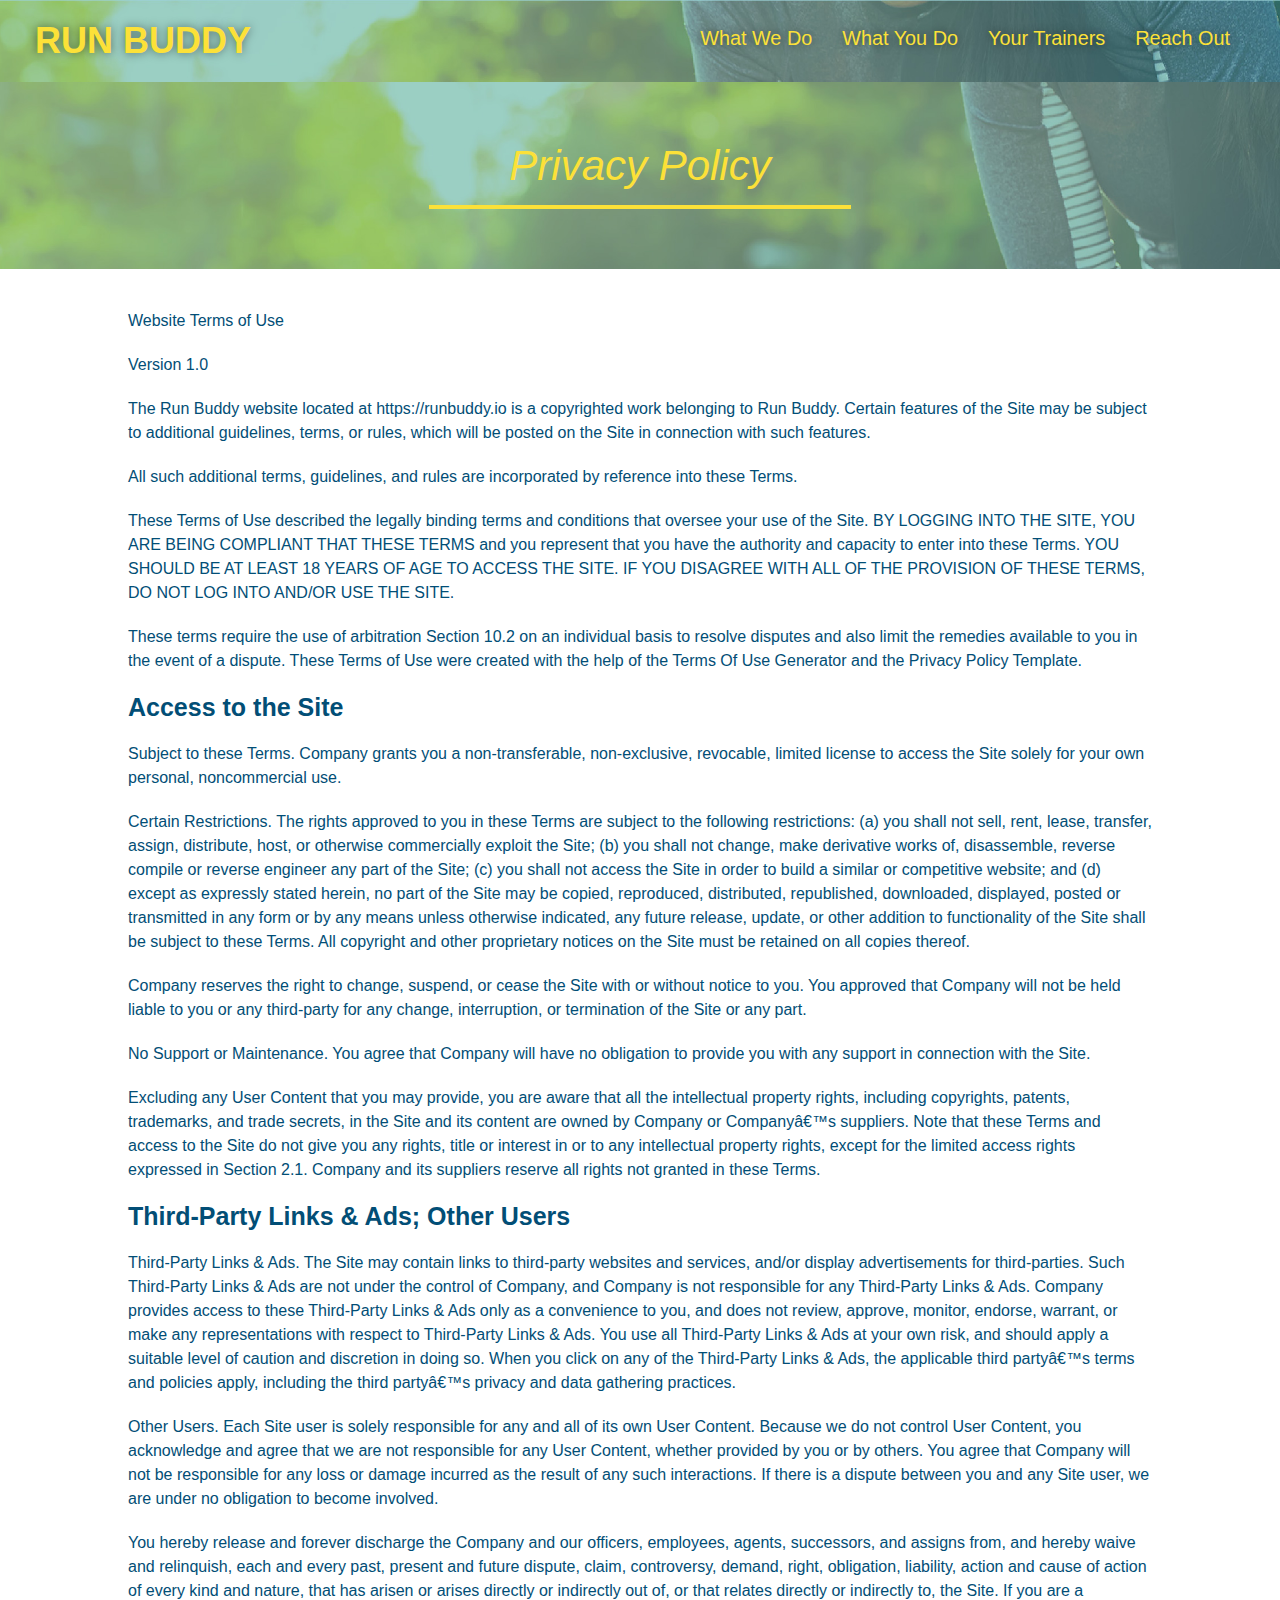
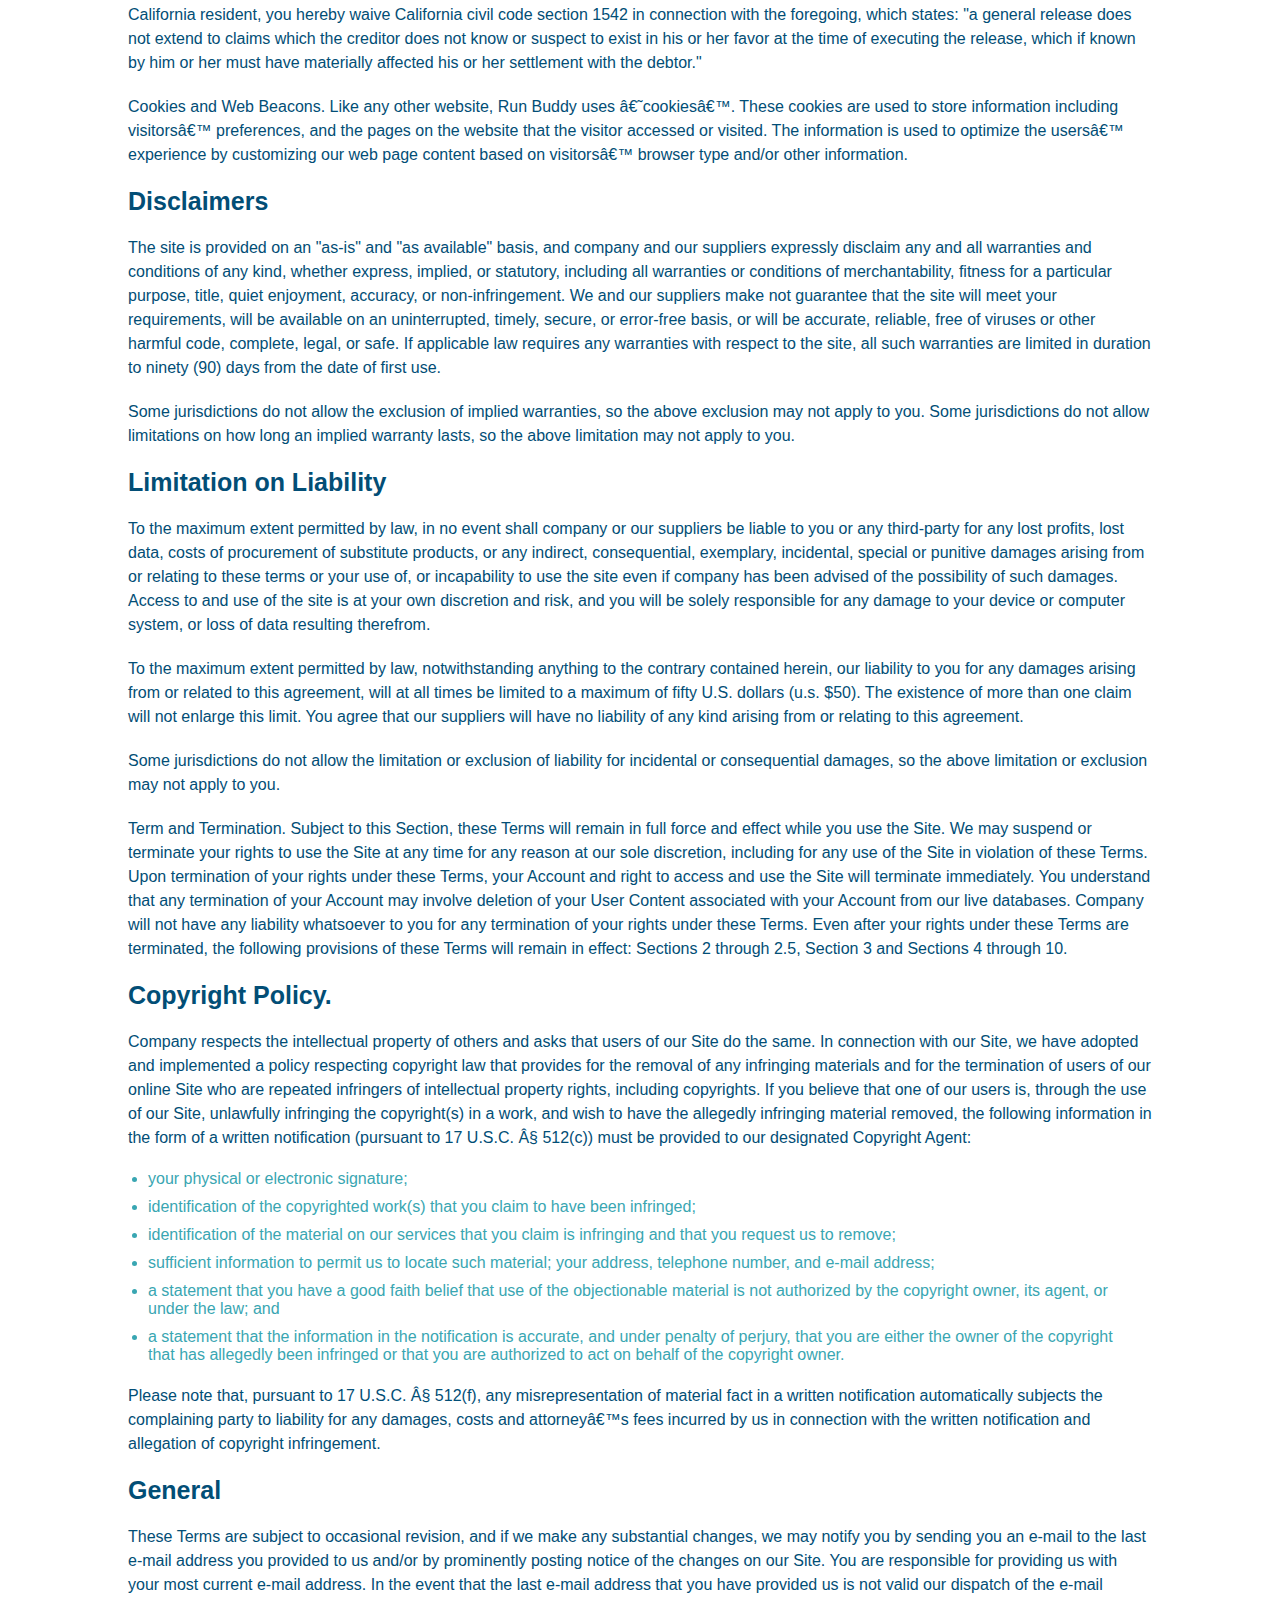
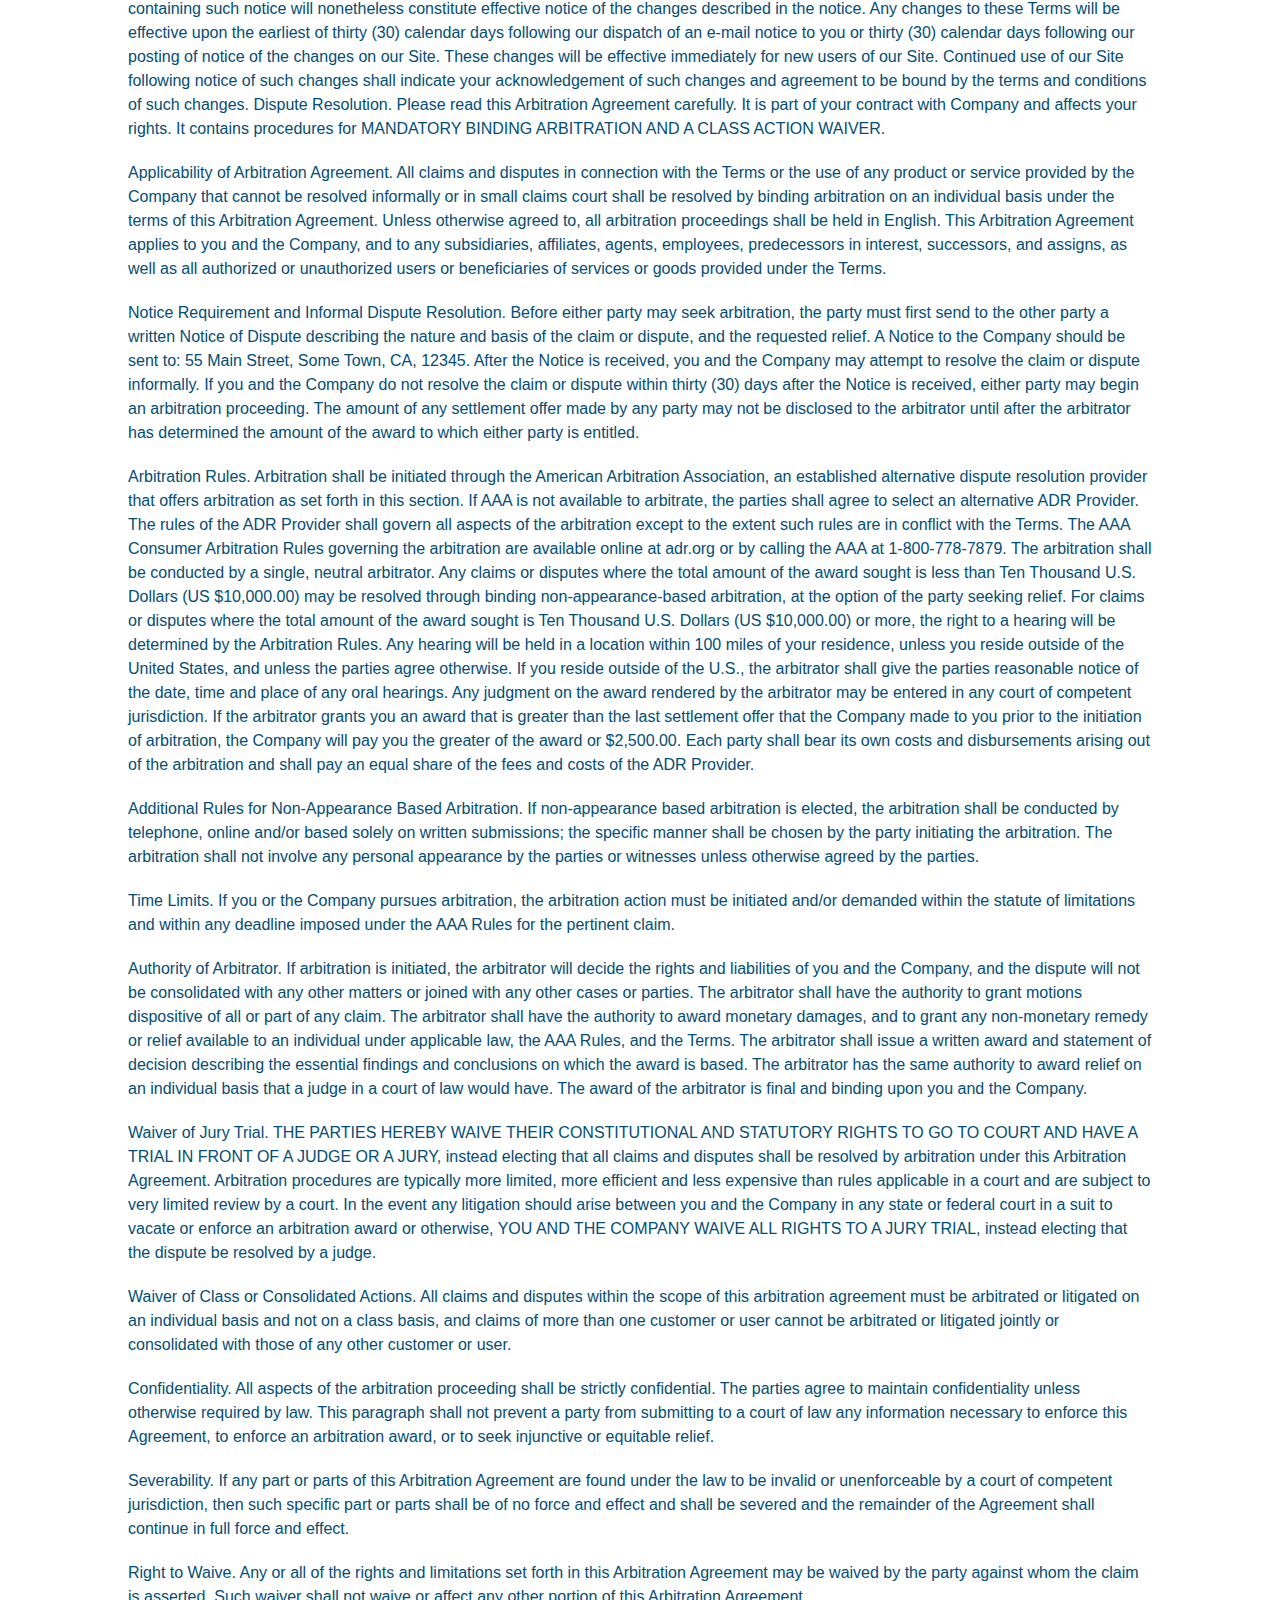
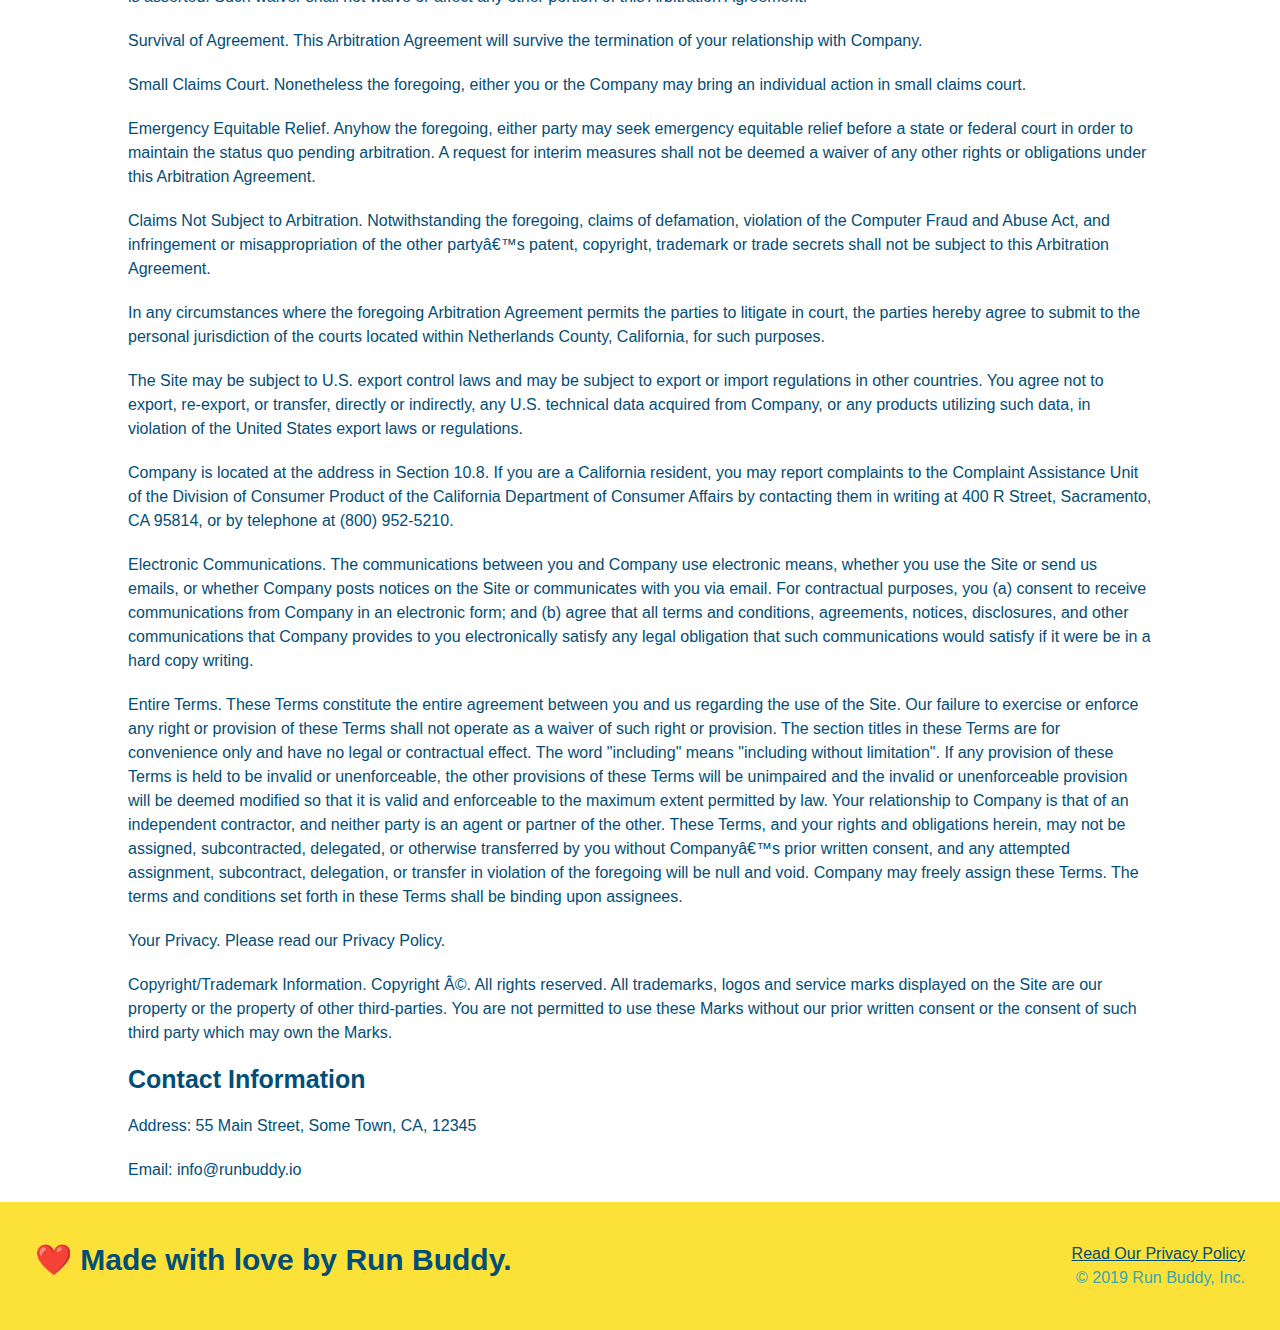
==== commit 0990cf10: "finish privacy policy" ====
--- a/privacy-policy.html
+++ b/privacy-policy.html
@@ -1,15 +1,16 @@
 <!DOCTYPE html>
 <html lang="en">
   <head>
+    <meta charset="UTF-8" />
     <meta name="viewport" content="width=device-width, initial-scale=1.0" />
-    <title>Privacy Policy - Run Buddy</title>
     <link rel="stylesheet" href="./assets/css/style.css" />
     <link rel="stylesheet" href="./assets/css/secondary-styles.css" />
+    <title>Privacy Policy - Run Buddy</title>
   </head>
   <body>
     <header>
         <h1>
-            <a href="/">RUN BUDDY</a>
+            <a href="./index.html">RUN BUDDY</a>
         </h1>
         <nav>
             <!-- Unordered list element -->
@@ -31,11 +32,13 @@
             </ul>
         </nav>
     </header>
+
     <section class="hero">
         <h2 class="page-title">
             Privacy Policy
         </h2>
     </section>
+
     <article class="secondary-content">
 
       <p>
@@ -462,7 +465,7 @@
     <footer>
         <h2>❤️ Made with love by Run Buddy.</h2>
         <div>
-            <a href="#">Read Our Privacy Policy</a>
+            <a href="./privacy-policy.html">Read Our Privacy Policy</a>
             <br />
             &copy; 2019 Run Buddy, Inc.
         </div>
--- a/assets/css/style.css
+++ b/assets/css/style.css
@@ -1,11 +1,15 @@
+:root {
+    --primary-color: #fce138;
+    --secondary-color: #024e76;
+    --tertiary-color: #39a6b2;
+  }
+  
 * {
     margin: 0;
     padding: 0;
     box-sizing: border-box;
 }
 
-
-
 body {
     font-family: Arial, Helvetica, sans-serif;
     color: #39a6b2;
@@ -13,11 +17,20 @@
 
 /* apply styles to <header> */
 header {
+    background-image: url("../images/hero-bg.jpg");
+    background-size: cover;
+    background-position: center;
+    background-attachment: fixed;
+    background-position: 80%;
     padding: 20px 35px;
     background-color: #39a6b2;
     display: flex;
     justify-content: space-between;
     flex-wrap: wrap;
+    position: sticky;
+    position: -webkit-sticky;
+    top: 0;
+    z-index: 9999;
 }
 
 header h1 {
@@ -25,6 +38,7 @@
     font-size: 36px;
     color: #fce138;
     margin: 0;
+    text-shadow: 0 0 10px rgba(0,0,0,0.5);
 }
 
 header a {
@@ -49,7 +63,14 @@
     padding: 10px 15px;
     font-weight: lighter;
     font-size: 1.55vw;
-}
+    text-shadow: 0 0 10px rgba(0,0,0,0.5);
+}
+header nav ul li a:hover {
+    background: #fce138;
+    color: #024e76;
+    border-radius: 15px;
+    text-shadow: none;
+  }
 
 footer {
     background: #fce138;
@@ -81,6 +102,8 @@
     background-image: url("../images/hero-bg.jpg");
     background-size: cover;
     background-position: center;
+    background-attachment: fixed;
+    background-position: 80%;
     display: flex;
     justify-content: center;
     flex-wrap: wrap;
@@ -99,15 +122,17 @@
     font-style: italic;
     font-size: 55px;
     color: #fce138;
+    text-shadow: 0 0 10px rgba(0,0,0,0.5);
   }
 
 .hero-form {
     color: #024e76;
-    background-color: #fce138;
+    background-color: rgba(252,225,56, 0.8);
     padding: 20px;
     border: solid 3px #024e76;
     width: 40%;
-    margin: 3.5%
+    margin: 3.5%;
+    border-radius: 10px;
 }
 
 .hero-form p {
@@ -115,6 +140,7 @@
 }
 
 .form-input {
+    background-color: rgba(255,255,255, 0.75);
     border: 1px solid #024e76;
     display: block;
     padding: 7px 15px;
@@ -122,7 +148,12 @@
     color: #024e76;
     width: 100%;
     margin-bottom: 15px;
-}
+    border-radius: 10px;
+}
+.form-input:focus {
+    background-color: rgba(255,255,255, 1);
+    outline: none;
+  }
 
 .hero-form label {
     margin: 0 5px;
@@ -134,7 +165,68 @@
     border: none;
     padding: 10px 20px;
     font-size: 16px;
-}
+    border-radius: 10px;
+}
+.hero-form button:hover {
+    background-color: #39a6b2;  
+  }
+
+.checkbox-wrapper input, .radio-wrapper input {
+    opacity: 0;
+}
+.checkbox-wrapper label, .radio-wrapper label {
+    position: relative;
+    left: 10px;
+    margin: 10px;
+    line-height: 1.6;
+}
+.checkbox-wrapper label::before, .radio-wrapper label::before {
+    content: "";
+    height: 20px;
+    width: 20px;
+    background: rgba(255, 255, 255, 0.75);  
+    border: 1px solid #024e76;  
+    position: absolute;
+    top: -4px;
+    left: -30px;
+}
+.radio-wrapper label::before {
+    border-radius: 50%;
+}
+
+.radio-wrapper label::after {
+    content: "";
+    width: 20px;
+    height: 20px;
+    border-radius: 50%;
+    background: #024e76;
+    position: absolute;
+    left: -29px;
+    top: -3px;
+    background-image: radial-gradient(circle, #39a6b2, #024e76);
+}
+
+.checkbox-wrapper label::after {
+    content: "";
+    height: 6px;
+    width: 14px;
+    border-left: 2px solid #024e76;
+    border-bottom: 2px solid #024e76;
+    position: absolute;
+    left: -26px;
+    top: 1px;
+    transform: rotate(-58deg);
+}
+.checkbox-wrapper input + label::after, 
+.radio-wrapper input + label::after {
+  content: none;
+}
+
+.checkbox-wrapper input:checked + label::after, 
+.radio-wrapper input:checked + label::after {
+  content: "";
+}
+
 /* Hero Style End  */
 
 
@@ -199,6 +291,9 @@
     align-items: center;
     justify-content: space-between;
 }
+.step:last-child {
+    border-bottom: none;
+  }
 .section-title {
     font-size: 48px;
     color: #024e76;
@@ -232,10 +327,6 @@
     flex: 1;
 }
 
-.trainer img {
-    width: 100%;
-}
-
 .trainer-bio {
     padding: 25px;
     line-height: 1.3;
@@ -243,17 +334,78 @@
 
 .trainer-bio h3 {
     font-size: 28px;
-}
+    display: none;
+  }
 
 .trainer-bio h4 {
     font-weight: lighter;
     font-size: 22px;
     margin-bottom: 15px;
+    display: none;
 }
 
 .trainer-bio p {
     font-size: 17px;
 }
+
+.trainer-1 {
+    background-image: url("../images/trainer-1.jpg");
+}
+.trainer-2 {
+    background-image: url("../images/trainer-2.jpg");
+}
+.trainer-3 {
+    background-image: url("../images/trainer-3.jpg");
+}
+
+.trainer-img {
+    background-size: cover;
+    width: 100%;
+    min-height: 300px;
+    display: flex;
+    padding: 15px;
+    align-items: flex-end;
+    position: relative;
+    overflow: hidden;
+}
+
+.trainer:hover .trainer-img::after {
+    opacity: 1;
+  }
+
+.trainer-img::after {
+    content: "";
+    height: 100%;
+    width: 100%;
+    background: linear-gradient(rgba(252, 225, 56, 0.3), var(--secondary-color));
+    position: absolute;
+    top: 0;
+    left: 0;
+    opacity: 0;
+    transition: 0.5s;
+  }
+
+.trainer-img h3 {
+    position: relative;
+    z-index: 1;
+    font-size: 28px;
+    margin-bottom: 5px;
+    top: 200px;
+    transition: 0.6s;
+  }
+  
+  .trainer-img h4 {
+    position: relative;
+    z-index: 1;
+    font-size: 22px;
+    top: 200px;
+    transition: 0.6s;
+    transition-delay: .2s;
+  }
+
+.trainer:hover .trainer-img h3, .trainer:hover .trainer-img h4 {
+    top: 0;
+  }
 
 /* reach out style start  */
 .contact {
@@ -300,6 +452,7 @@
 }
 
 .contact-form input, .contact-form textarea {
+    background-color: rgba(255,255,255, 0.75);
     border: 1px solid #024e76;
     display: block;
     padding: 7px 15px;
@@ -308,7 +461,12 @@
     width: 100%;
     margin-bottom: 15px;
     margin-top: 5px;
-}
+    border-radius: 10px;
+}
+.contact-form input:focus, .contact-form textarea:focus {
+    background-color: rgba(255,255,255, 1);
+    outline: none;
+  }
 
 .contact-form button {
     width: 100%;
@@ -318,7 +476,12 @@
     text-align: center;
     padding: 15px 0;
     font-size: 16px;
-}
+    border-radius: 10px;
+}
+.contact-form button:hover {
+    color: #fce138;
+    background: #39a6b2;
+  }
 /* reach out style end  */
 
 .text-left {
@@ -337,7 +500,182 @@
     display: flex;
 }
 
+/* service style begin */
+
+.services {
+    background: #fce138; 
+  }
+
+.service-grid-wrapper {
+    display: flex;
+    width: 100%;
+    justify-content: center;
+}
+
+.service-grid-container {
+    background: lightyellow;
+    width: 80%;
+    display: grid;
+    grid-template-columns: repeat(3, 1fr);
+    grid-template-rows: repeat(6, 1fr);
+    border: 2px solid #024e76;
+    color: #024e76;
+    font-size: 18px;
+  }
+
+.service-grid-item {
+    padding: 15px 0;
+    border: 2px solid #024e76;
+    display: flex;
+    align-items: center;
+    justify-content: center;
+    text-align: center;
+}
+
+/* specific match */
+.service-grid-item.basic {
+    grid-column: 2 / span 1;
+}
+
+.service-grid-item.both {
+    grid-column: 2 / span 2;
+}
+
+.service-grid-item.cancel {
+    writing-mode: vertical-lr;
+    transform: rotate(180deg);
+    grid-column: 1;
+    grid-row: 1 / -1;
+}
+
+.grid-head, .grid-price, .service-grid-item.cancel {
+    font-size: 1.5rem;
+    font-weight: bold;
+}
+
+/* service style end  */
+
 /* MEDIA QUERY FOR SMALLER DESKTOP SCREENS AND SMALLER */
 @media screen and (max-width: 980px) {
-    
-  }
+    header {
+        padding-bottom: 0;
+        justify-content: center;
+        position: relative;
+      }
+    
+      header h1 {
+        width: 100%;
+        text-align: center;
+      }
+    
+      header nav ul {
+        margin-top: 20px;
+        width: 100%;
+        justify-content: center;
+      }
+    
+      header nav ul li a {
+        font-size: 20px;
+      }
+    
+      footer h2, footer div {
+        text-align: center;
+        width: 100%;
+      }
+      
+      .hero-cta, .hero-form {
+          width: 100%;
+      }
+
+      .hero-cta {
+          text-align: center;
+      }
+
+      .section-title {
+        width: 80%;
+      }
+      
+      .trainer {
+        flex: 0 70%;
+      }
+      
+      .contact-info iframe{
+        flex: 1 100%;
+      }
+}
+
+@media screen and (max-width: 768px) {
+    section {
+        padding: 30px 15px;
+    }
+    .step h3 {
+        flex: 1 100%;
+        text-align: center;
+      }
+    
+      .step-info {
+        flex: 2 100%;
+        text-align: center;
+        justify-content: center;
+      }
+    
+      .step-img {
+        flex: 0 32%;
+        margin-right: 0;
+        margin-top: 15px;
+        margin-bottom: 15px;
+      }
+    
+      .step-text {
+        flex: 100%;  
+      }
+
+      .service-grid-container {
+        grid-template-columns: 1fr 1fr;
+      }
+    
+      .service-grid-item.basic {
+        grid-column: 1;
+      }
+    
+      .service-grid-item.both {
+        grid-column: 1 / -1;
+      }
+    
+      .service-grid-item.cancel {
+        transform: none;
+        writing-mode: unset;
+        grid-column: 1 / -1;
+        grid-row: -1;
+      }
+}
+
+@media screen and (max-width: 575px) {
+    .hero-form button {
+        width: 100%;
+      }
+    
+      .section-title {
+        width: 95%;
+      }
+    
+      .intro p {
+        width: 100%;
+      }
+    
+      .trainer {
+        flex: 0 100%;
+      }
+    
+      .contact-info {
+        text-align: center;
+      }
+    
+      .contact-info > * {
+        flex: 0 100%;
+      }
+
+      .contact-form {
+        order: 3;
+      }
+}
--- a/assets/css/secondary-styles.css
+++ b/assets/css/secondary-styles.css
@@ -0,0 +1,42 @@
+.hero {
+    background-position: bottom;
+    height: auto;
+    text-align: center;
+    margin-bottom: 40px;
+  }
+
+.page-title {
+    padding: 0 80px 15px 80px;
+    font-size: 42px;
+    font-weight: 400;
+    font-style: italic;
+    color: #fce138;
+    display: inline-block;
+    border-bottom: 4px solid #fce138;
+}
+
+.secondary-content {
+    width: 80%;
+    color: #024e76;
+    margin: 0 auto;
+}
+
+.secondary-content h3 {
+    font-size: 25px;
+    margin: 20px 0;
+}
+  
+.secondary-content p {
+    font-size: 16px;
+    line-height: 1.5;
+    margin: 20px 0;
+}
+  
+.secondary-content ul {
+    margin: 15px 20px;
+}
+  
+.secondary-content li {
+    color: #39a6b2;
+    margin: 10px 0;
+}